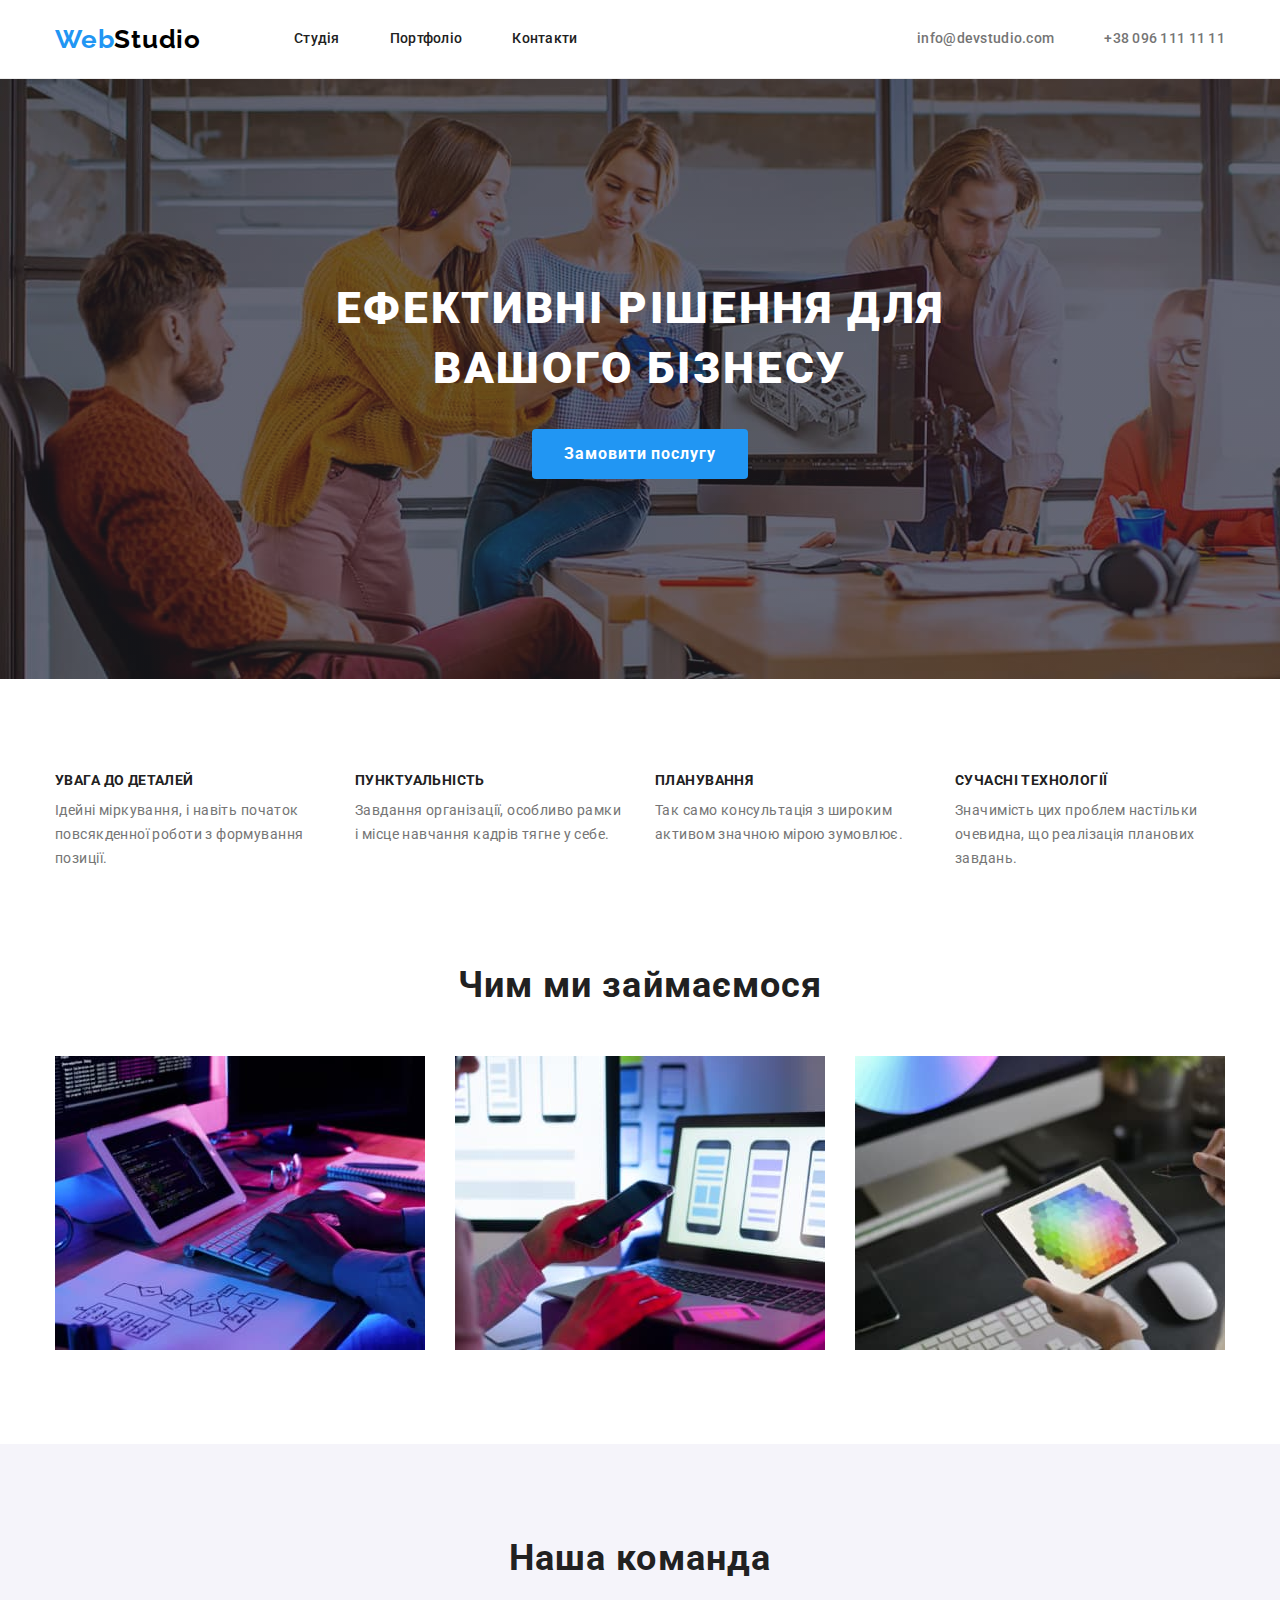
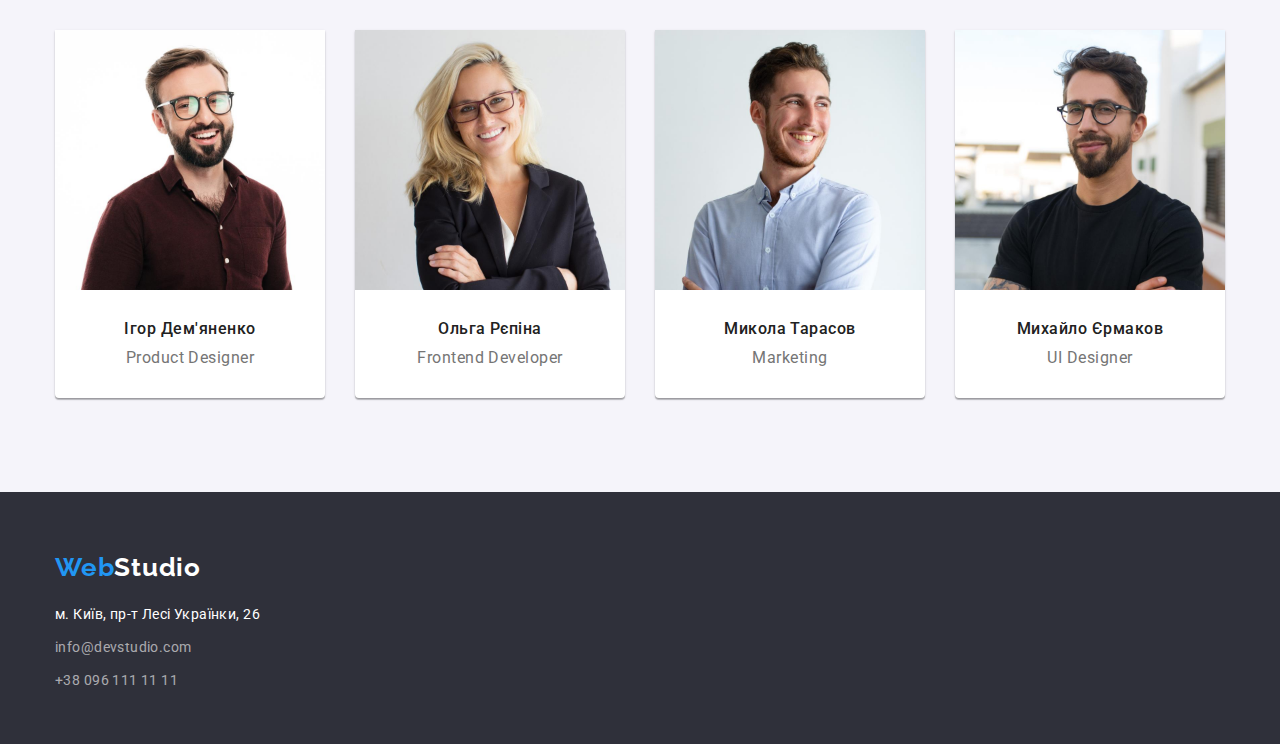
==== index.html @ 0ee0a154 "start" ====
<!DOCTYPE html>
<html lang="uk">
  <head>
    <meta charset="UTF-8" />
    <meta http-equiv="X-UA-Compatible" content="IE=edge" />
    <meta name="viewport" content="width=device-width, initial-scale=1.0" />
    <title>Студія</title>
    <link rel="preconnect" href="https://fonts.googleapis.com" />
    <link rel="preconnect" href="https://fonts.gstatic.com" crossorigin />
    <link
      href="https://fonts.googleapis.com/css2?family=Raleway:wght@700&family=Roboto:wght@400;500;700;900&display=swap"
      rel="stylesheet"
    />
    <link
      rel="stylesheet"
      href="https://cdnjs.cloudflare.com/ajax/libs/modern-normalize/1.1.0/modern-normalize.min.css"
    />
    <link rel="stylesheet" href="./css/styles.css" />
  </head>
  <body>
    <!-- Шапка -->
    <header>
      <!-- навігація -->
      <div class="container header-main">
        <nav class="main-nav">
          <a href="./index.html" class="logo">Web<span class="black-logo">Studio</span></a>
          <ul class="site-nav">
            <li class="item"><a class="nav-link" href="./index.html">Студія</a></li>
            <li class="item"><a class="nav-link" href="./portfolio.html">Портфоліо</a></li>
            <li class="item"><a class="nav-link" href="#">Контакти</a></li>
          </ul>
        </nav>
        <ul class="contact">
          <!-- контакти -->
          <li class="item">
            <a class="contact-item" href="mailto:info@devstudio.com">info@devstudio.com</a>
          </li>
          <li class="item">
            <a class="contact-item" href="tel:+380961111111">+38 096 111 11 11</a>
          </li>
        </ul>
      </div>
    </header>
    <main>
      <!-- Герой -->
      <section class="section hero-section">
        <div class="container">
          <h1>
            Ефективні рішення для <br />
            вашого бізнесу
          </h1>
          <button type="button" class="button-hero">Замовити послугу</button>
        </div>
      </section>
      <!-- Переваги -->
      <section class="section benefits-section">
        <h2 class="visually-hidden">Переваги</h2>
        <div class="container">
          <ul class="benefits-list">
            <li class="benefits-item">
              <h3 class="benefits-title">Увага до деталей</h3>
              <p class="benefits-text">
                Ідейні міркування, і навіть початок повсякденної роботи з формування позиції.
              </p>
            </li>
            <li class="benefits-item">
              <h3 class="benefits-title">Пунктуальність</h3>
              <p class="benefits-text">
                Завдання організації, особливо рамки і місце навчання кадрів тягне у себе.
              </p>
            </li>
            <li class="benefits-item">
              <h3 class="benefits-title">Планування</h3>
              <p class="benefits-text">
                Так само консультація з широким активом значною мірою зумовлює.
              </p>
            </li>
            <li class="benefits-item">
              <h3 class="benefits-title">Сучасні технології</h3>
              <p class="benefits-text">
                Значимість цих проблем настільки очевидна, що реалізація планових завдань.
              </p>
            </li>
          </ul>
        </div>
      </section>
      <!-- Чим ми займаємося -->
      <section class="section">
        <div class="container">
          <h2>Чим ми займаємося</h2>
          <ul class="doing">
            <li class="doing-item">
              <img src="./images/box1.jpg" alt="Пише код за клавіатурою" width="370" />
            </li>
            <li class="doing-item">
              <img src="./images/box2.jpg" alt="Створення UI/UX для смартфонів" width="370" />
            </li>
            <li class="doing-item">
              <img src="./images/box3.jpg" alt="Палітра на планшеті" width="370" />
            </li>
          </ul>
        </div>
      </section>
      <!-- Наша команда -->
      <section class="section team-section">
        <div class="container">
          <h2>Наша команда</h2>
          <!-- карточки команди -->
          <ul class="team">
            <li class="team-item">
              <img src="./images/team1.jpg" alt="Бородань в окулярах посміхається" width="270" />
              <div class="team-signature">
                <h3 class="team-title">Ігор Дем'яненко</h3>
                <p class="team-text">Product Designer</p>
              </div>
            </li>
            <li class="team-item">
              <img src="./images/team2.jpg" alt="Блондинка в окулярах" width="270" />
              <div class="team-signature">
                <h3 class="team-title">Ольга Рєпіна</h3>
                <p class="team-text">Frontend Developer</p>
              </div>
            </li>
            <li class="team-item">
              <img src="./images/team3.jpg" alt="Чоловік посміхається" width="270" />
              <div class="team-signature">
                <h3 class="team-title">Микола Тарасов</h3>
                <p class="team-text">Marketing</p>
              </div>
            </li>
            <li class="team-item">
              <img src="./images/team4.jpg" alt="Бородань в окулярах" width="270" />
              <div class="team-signature">
                <h3 class="team-title">Михайло Єрмаков</h3>
                <p class="team-text">UI Designer</p>
              </div>
            </li>
          </ul>
        </div>
      </section>
    </main>
    <footer class="footer">
      <div class="container">
        <a href="./index.html" class="logo logo-footer"
          >Web<span class="white-logo">Studio</span></a
        >
        <address>
          <ul class="footer-list">
            <li class="footer-list-item">
              <a
                class="address-footer"
                href="https://goo.gl/maps/CPtrU1FHBa2aNyZL9"
                target="_blank"
                rel="noopener noreferrer nofollow"
                >м. Київ, пр-т Лесі Українки, 26</a
              >
            </li>
            <li class="footer-list-item">
              <a class="contact-footer" href="mailto:info@devstudio.com">info@devstudio.com</a>
            </li>
            <li class="footer-list-item">
              <a class="contact-footer" href="tel:+380961111111">+38 096 111 11 11</a>
            </li>
          </ul>
        </address>
      </div>
    </footer>
  </body>
</html>
---- css/styles.css ----
:root {
  --primary-text-color: #212121;
  --secondary-text-color: #757575;
  --accent-color: #2196f3;
  --logo-black: #000000;
  --logo-white: #ffffff;
  --stroke-color: #eeeeee;
  --text-color-in-footer: rgba(255, 255, 255, 0.6);
  --bg-primary-color: #2f303a;
  --white-color: #ffffff;
  --bg-secondary-color: #f5f4fa;
  --border-color: #ececec;

  --hero-transperent-color:  rgba(47, 48, 58, 0.4);
}

body {
  font-family: Roboto, sans-serif;
  color: var(--primary-text-color);
}

h1,
h2,
h3,
h4,
h5,
h6,
p,
ul {
  margin: 0;
  padding: 0;
  font-weight: normal;
}

ul {
  list-style: none;
}

img {
  display: block;
  max-width: 100%;
  height: auto;
}

header {
  background: var(--white-color);
  border-bottom: solid 1px var(--border-color);
}

.logo {
  display: inline-block;
  color: var(--accent-color);
  font-family: 'Raleway';
  font-weight: 700;
  font-size: 26px;
  line-height: 1.19;
  letter-spacing: 0.03em;
  text-decoration: none;
}
.black-logo {
  display: inline-block;
  color: var(--logo-black);
}
.white-logo {
  display: inline-block;
  color: var(--logo-white);
}

li {
  list-style-type: none;
}

.nav-link {
  display: block;
  padding-top: 31px;
  padding-bottom: 31px;

  color: var(--primary-text-color);

  text-decoration: none;
  font-weight: 500;
  font-size: 14px;
  line-height: 1.14;
  letter-spacing: 0.02em;
}

.nav-link:hover,
.nav-link:focus {
  color: var(--accent-color);
}

.contact {
  display: flex;
  margin-left: auto;
}
.contact-item {
  display: block;
  padding-top: 31px;
  padding-bottom: 31px;

  color: var(--secondary-text-color);

  text-decoration: none;
  font-weight: 500;
  font-size: 14px;
  line-height: 1.14;
  letter-spacing: 0.02em;
}
.contact-item:hover,
.contact-item:focus {
  color: var(--accent-color);
}

.footer {
  background-color: var(--bg-primary-color);
  height: 252px;
  padding-top: 60px;
}
.address-footer {
  color: var(--logo-white);
  font-style: normal;
  font-size: 14px;
  line-height: 1.71;
  letter-spacing: 0.03em;
  text-decoration: none;
}
.address-footer:hover,
.address-footer:focus {
  color: var(--accent-color);
}
.contact-footer {
  color: var(--text-color-in-footer);
  font-style: normal;
  font-size: 14px;
  line-height: 1.71;
  letter-spacing: 0.03em;
  text-decoration: none;
}
.contact-footer:hover,
.contact-footer:focus {
  color: var(--accent-color);
}

.logo-footer {
  margin-bottom: 20px;
}
.footer-list .footer-list-item:not(:last-child) {
  margin-bottom: 9px;
}

/* Контейнер */
.container {
  width: 1200px;
  margin: 0 auto;
  padding: 0 15px;
  /* outline: solid 2px tomato; */
}
/* Хедер */
.site-nav,
.main-nav {
  display: flex;
  align-items: center;
}
.site-nav {
  display: flex;
  align-items: center;
  margin-left: 93px;
}
.header-main {
  display: flex;
  align-items: center;
}
.site-nav .item:not(:last-child) {
  margin-right: 50px;
}
.contact .item:not(:last-child) {
  margin-right: 50px;
}
.section {
  padding: 94px 0;
}
/* Герой */
.hero-section {
  align-items: center;

background-image: linear-gradient( rgba(47, 48, 58, 0.4),  rgba(47, 48, 58, 0.4)),  url(../images/heroimage.jpg);  
max-width: 1600px;
height: 600px;
margin: 0 auto;
  padding: 200px 0;
}

h1 {
  font-weight: 900;
  font-size: 44px;
  line-height: 1.36;
  text-align: center;
  letter-spacing: 0.06em;
  text-transform: uppercase;
  color: var(--white-color);
  margin-top: 0;
  margin-bottom: 30px;
}

.button-hero {
  color: var(--white-color);
  background-color: var(--accent-color);
  cursor: pointer;
  border: 0;
  width: 216px;
  height: 50px;
  border-radius: 4px;
  font-weight: 700;
  font-size: 16px;
  line-height: 1.87;
  text-align: center;
  display: block;
  letter-spacing: 0.06em;
  margin: auto;
}

/* Переваги */
.benefits-section {
  padding-bottom: 0;
}
.visually-hidden {
  position: absolute;
  white-space: nowrap;
  width: 1px;
  height: 1px;
  overflow: hidden;
  border: 0;
  padding: 0;
  clip: rect(0 0 0 0);
  clip-path: inset(50%);
  margin: -1px;
}

.benefits-list {
  display: flex;
}

.benefits-list .benefits-item:not(:last-child) {
  margin-right: 30px;
}
.benefits-item {
  width: 270px;
}

.benefits-title {
  font-family: 'Roboto';
  font-weight: 700;
  font-size: 14px;
  line-height: 1.14;
  letter-spacing: 0.03em;
  text-transform: uppercase;
  margin-bottom: 10px;
}

.benefits-text {
  font-size: 14px;
  line-height: 1.71;
  letter-spacing: 0.03em;
  color: var(--secondary-text-color);
}

/* Чим ми займаємось */
h2 {
  font-weight: 700;
  font-size: 36px;
  line-height: 1.16;
  text-align: center;
  letter-spacing: 0.03em;
  margin-bottom: 50px;
}
.doing {
  display: flex;
}
.doing .doing-item:not(:last-child) {
  margin-right: 30px;
}

/* Наша команда */
.team-section {
  background-color: var(--bg-secondary-color);
}

.team {
  display: flex;
}
.team-item {
  width: 270px;
  background-color: var(--white-color);
  box-shadow: 0px 1px 3px rgba(0, 0, 0, 0.12), 0px 1px 1px rgba(0, 0, 0, 0.14),
    0px 2px 1px rgba(0, 0, 0, 0.2);
  border-radius: 0px 0px 4px 4px;
}
.team .team-item:not(:last-child) {
  margin-right: 30px;
}

.team-title {
  font-weight: 500;
  font-size: 16px;
  line-height: 1.18;
  text-align: center;
  letter-spacing: 0.03em;
  margin-bottom: 10px;
}

.team-text {
  font-size: 16px;
  line-height: 1.18;
  text-align: center;
  letter-spacing: 0.03em;
  color: var(--secondary-text-color);
}
.team-signature {
  padding: 30px 0;
}

/* Портфоліо */

/* Кнопки портфоліо */

.button-filter {
  color: var(--primary-text-color);
  background-color: var(--bg-secondary-color);
  cursor: pointer;
  border: 0;
  font-weight: 500;
  font-size: 16px;
  line-height: 1.62;
  text-align: center;
  letter-spacing: 0.03em;
  border-radius: 4px;
  padding: 6px 22px;
}
.button-filter:hover,
.button-filter:focus {
  color: var(--white-color);
  background-color: var(--accent-color);
  box-shadow: 0px 3px 1px rgba(0, 0, 0, 0.1), 0px 1px 2px rgba(0, 0, 0, 0.08),
    0px 2px 2px rgba(0, 0, 0, 0.12);
}
.buttons-portfolio {
  display: flex;
  justify-content: center;
  margin-bottom: 50px;
}
.buttons-item:not(:last-child) {
  margin-right: 8px;
}

/* Картки портфоліо */
.card-sign {
  padding: 20px 24px;
}
.card-title {
  width: 322px;
  font-weight: 700;
  font-size: 18px;
  line-height: 2;
  letter-spacing: 0.06em;
  margin-bottom: 4px;
}
.card-text {
  width: 322px;
  font-size: 16px;
  line-height: 1.87;
  letter-spacing: 0.03em;
  color: var(--secondary-text-color);
}

.cards-portfolio {
  display: flex;
  flex-wrap: wrap;
}
.cards-item {
  width: 370px;
  height: 404px;

  background: var(--white-color);
  border: 1px solid var(--stroke-color);
  margin-right: 30px;
  margin-bottom: 30px;
}
.cards-item:nth-child(3n) {
  margin-right: 0;
}
.cards-item:nth-last-child(-n + 3) {
  margin-bottom: 0;
}
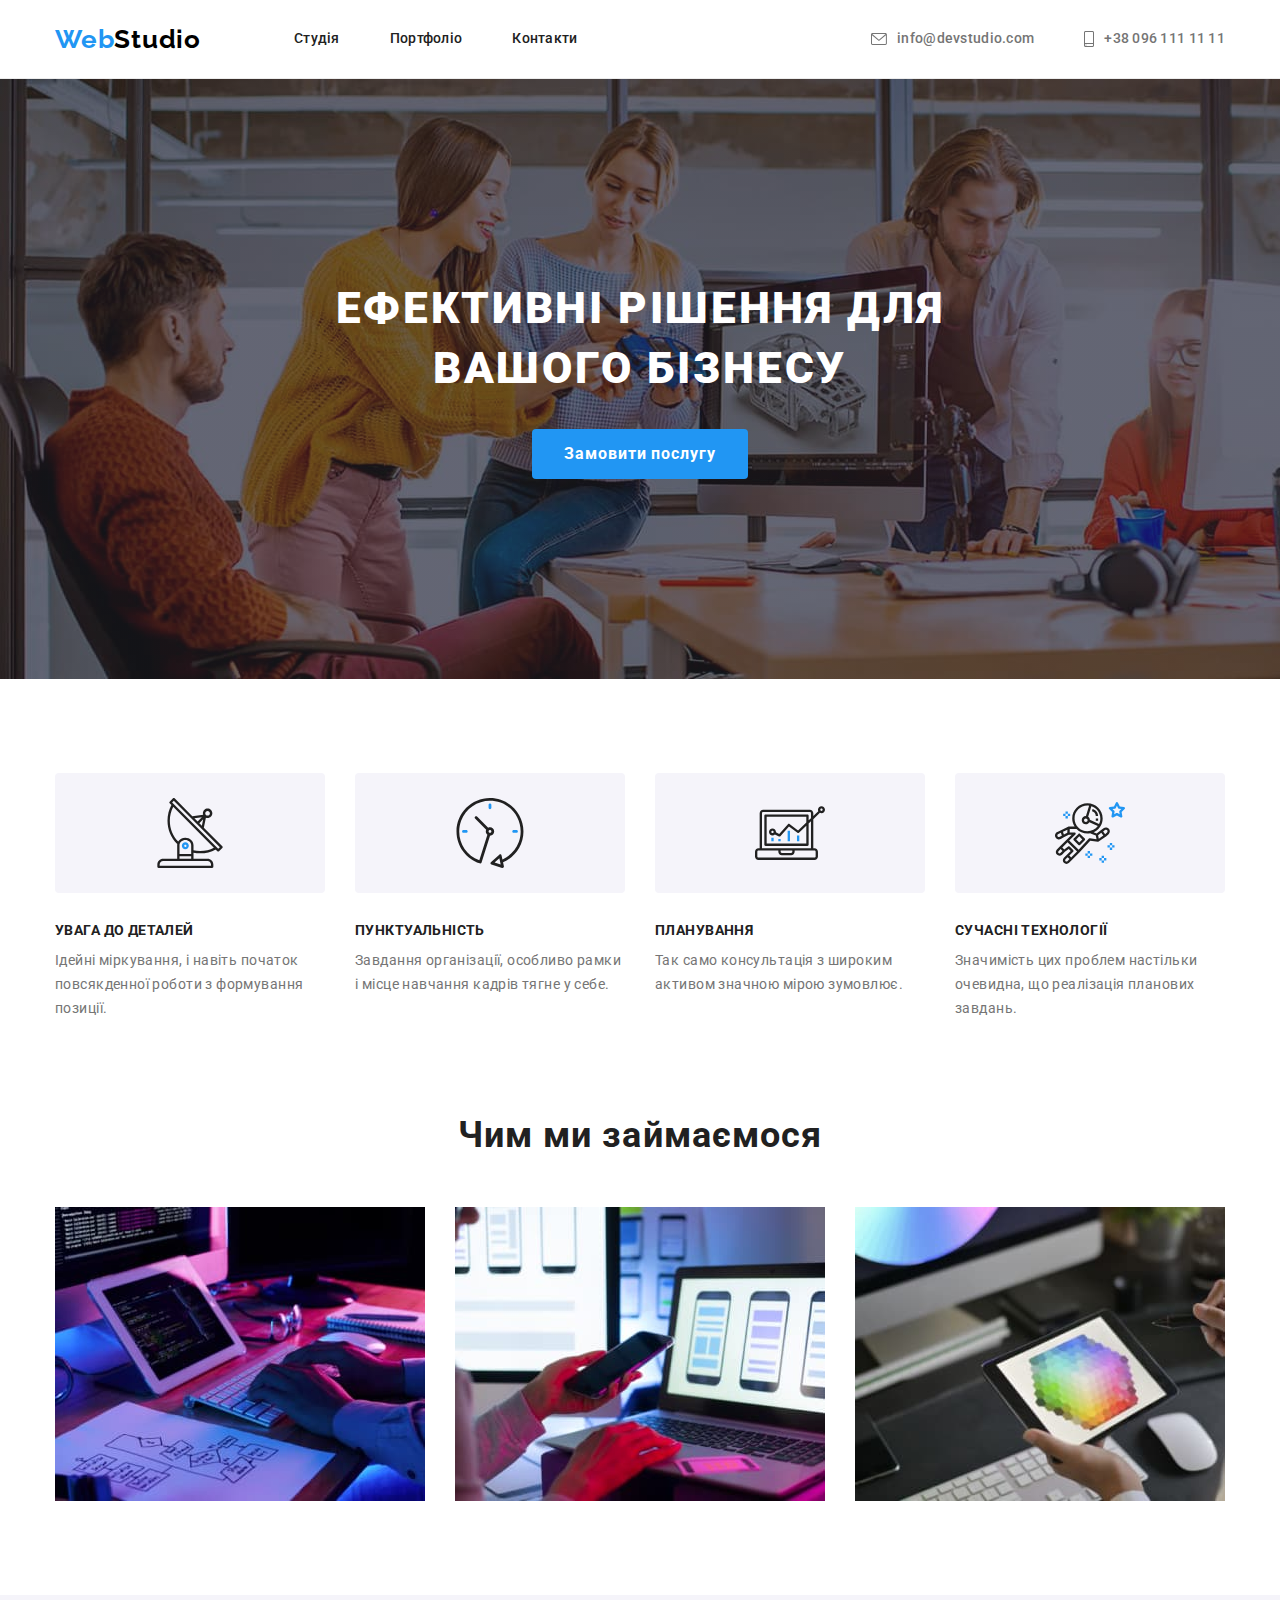
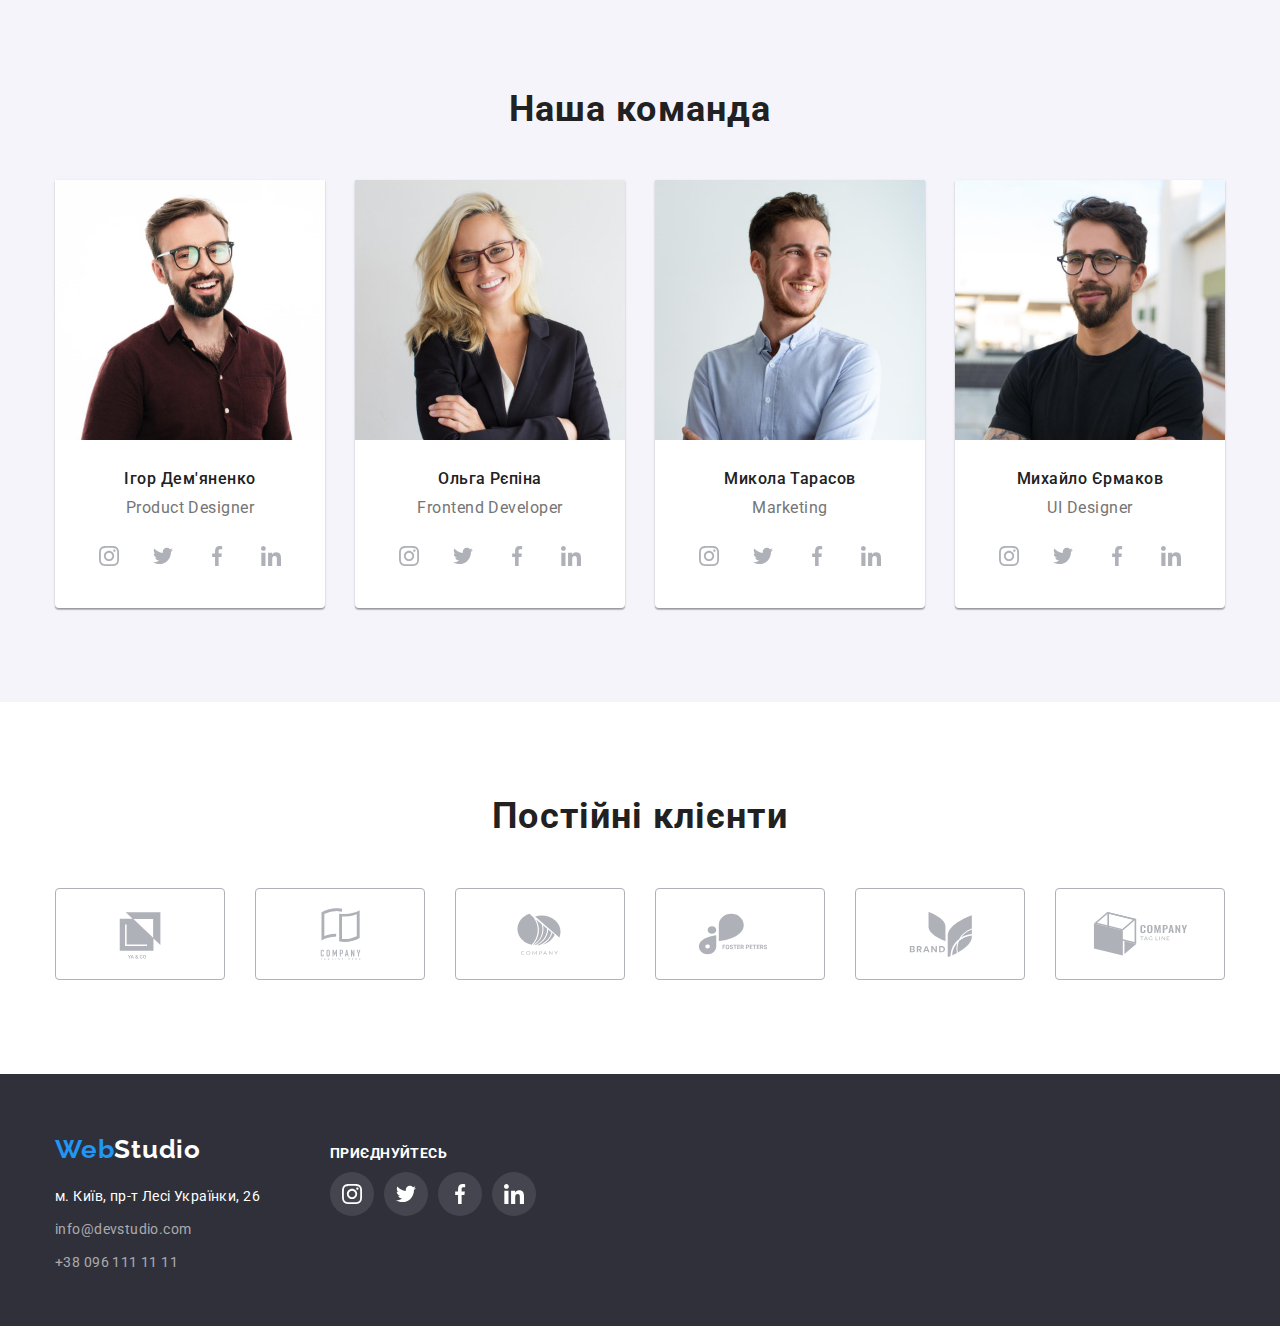
==== commit 12f2133c: "дзшка 04" ====
--- a/index.html
+++ b/index.html
@@ -33,10 +33,18 @@
         <ul class="contact">
           <!-- контакти -->
           <li class="item">
-            <a class="contact-item" href="mailto:info@devstudio.com">info@devstudio.com</a>
+            <a class="contact-item" href="mailto:info@devstudio.com"
+              ><svg class="icon-envelope" width="16" height="12">
+                <use href="./images/icons.svg#icon-envelope"></use></svg
+              >info@devstudio.com
+            </a>
           </li>
           <li class="item">
-            <a class="contact-item" href="tel:+380961111111">+38 096 111 11 11</a>
+            <a class="contact-item" href="tel:+380961111111"
+              ><svg class="icon-envelope" width="10" height="16">
+                <use href="./images/icons.svg#icon-smartphone"></use></svg
+              >+38 096 111 11 11</a
+            >
           </li>
         </ul>
       </div>
@@ -58,24 +66,38 @@
         <div class="container">
           <ul class="benefits-list">
             <li class="benefits-item">
+              <div class="thumb">
+                <svg class="icon-benefits"><use href="./images/icons.svg#icon-antenna"></use></svg>
+              </div>
               <h3 class="benefits-title">Увага до деталей</h3>
               <p class="benefits-text">
                 Ідейні міркування, і навіть початок повсякденної роботи з формування позиції.
               </p>
             </li>
             <li class="benefits-item">
+              <div class="thumb">
+                <svg class="icon-benefits"><use href="./images/icons.svg#icon-clock"></use></svg>
+              </div>
               <h3 class="benefits-title">Пунктуальність</h3>
               <p class="benefits-text">
                 Завдання організації, особливо рамки і місце навчання кадрів тягне у себе.
               </p>
             </li>
             <li class="benefits-item">
+              <div class="thumb">
+                <svg class="icon-benefits"><use href="./images/icons.svg#icon-diagram"></use></svg>
+              </div>
               <h3 class="benefits-title">Планування</h3>
               <p class="benefits-text">
                 Так само консультація з широким активом значною мірою зумовлює.
               </p>
             </li>
             <li class="benefits-item">
+              <div class="thumb">
+                <svg class="icon-benefits">
+                  <use href="./images/icons.svg#icon-astronaut"></use>
+                </svg>
+              </div>
               <h3 class="benefits-title">Сучасні технології</h3>
               <p class="benefits-text">
                 Значимість цих проблем настільки очевидна, що реалізація планових завдань.
@@ -112,6 +134,32 @@
               <div class="team-signature">
                 <h3 class="team-title">Ігор Дем'яненко</h3>
                 <p class="team-text">Product Designer</p>
+                <ul class="social">
+                  <li class="social-item">
+                    <a href="#">
+                      <svg class="social-team-icon">
+                        <use href="./images/icons.svg#icon-instagram"></use></svg
+                    ></a>
+                  </li>
+                  <li class="social-item">
+                    <a href="#">
+                      <svg class="social-team-icon">
+                        <use href="./images/icons.svg#icon-twitter"></use></svg
+                    ></a>
+                  </li>
+                  <li class="social-item">
+                    <a href="#">
+                      <svg class="social-team-icon">
+                        <use href="./images/icons.svg#icon-facebook"></use></svg
+                    ></a>
+                  </li>
+                  <li class="social-item">
+                    <a href="#">
+                      <svg class="social-team-icon">
+                        <use href="./images/icons.svg#icon-linkedin"></use></svg
+                    ></a>
+                  </li>
+                </ul>
               </div>
             </li>
             <li class="team-item">
@@ -119,50 +167,195 @@
               <div class="team-signature">
                 <h3 class="team-title">Ольга Рєпіна</h3>
                 <p class="team-text">Frontend Developer</p>
-              </div>
+               <ul class="social">
+                  <li class="social-item">
+                    <a href="#">
+                      <svg class="social-team-icon">
+                        <use href="./images/icons.svg#icon-instagram"></use></svg
+                    ></a>
+                  </li>
+                  <li class="social-item">
+                    <a href="#">
+                      <svg class="social-team-icon">
+                        <use href="./images/icons.svg#icon-twitter"></use></svg
+                    ></a>
+                  </li>
+                  <li class="social-item">
+                    <a href="#">
+                      <svg class="social-team-icon">
+                        <use href="./images/icons.svg#icon-facebook"></use></svg
+                    ></a>
+                  </li>
+                  <li class="social-item">
+                    <a href="#">
+                      <svg class="social-team-icon">
+                        <use href="./images/icons.svg#icon-linkedin"></use></svg
+                    ></a>
+                  </li>
+                </ul></div>
             </li>
             <li class="team-item">
               <img src="./images/team3.jpg" alt="Чоловік посміхається" width="270" />
               <div class="team-signature">
                 <h3 class="team-title">Микола Тарасов</h3>
                 <p class="team-text">Marketing</p>
-              </div>
+               <ul class="social">
+                  <li class="social-item">
+                    <a href="#">
+                      <svg class="social-team-icon">
+                        <use href="./images/icons.svg#icon-instagram"></use></svg
+                    ></a>
+                  </li>
+                  <li class="social-item">
+                    <a href="#">
+                      <svg class="social-team-icon">
+                        <use href="./images/icons.svg#icon-twitter"></use></svg
+                    ></a>
+                  </li>
+                  <li class="social-item">
+                    <a href="#">
+                      <svg class="social-team-icon">
+                        <use href="./images/icons.svg#icon-facebook"></use></svg
+                    ></a>
+                  </li>
+                  <li class="social-item">
+                    <a href="#">
+                      <svg class="social-team-icon">
+                        <use href="./images/icons.svg#icon-linkedin"></use></svg
+                    ></a>
+                  </li>
+                </ul></div>
             </li>
             <li class="team-item">
               <img src="./images/team4.jpg" alt="Бородань в окулярах" width="270" />
               <div class="team-signature">
                 <h3 class="team-title">Михайло Єрмаков</h3>
                 <p class="team-text">UI Designer</p>
-              </div>
+               <ul class="social">
+                  <li class="social-item">
+                    <a href="#">
+                      <svg class="social-team-icon">
+                        <use href="./images/icons.svg#icon-instagram"></use></svg
+                    ></a>
+                  </li>
+                  <li class="social-item">
+                    <a href="#">
+                      <svg class="social-team-icon">
+                        <use href="./images/icons.svg#icon-twitter"></use></svg
+                    ></a>
+                  </li>
+                  <li class="social-item">
+                    <a href="#">
+                      <svg class="social-team-icon">
+                        <use href="./images/icons.svg#icon-facebook"></use></svg
+                    ></a>
+                  </li>
+                  <li class="social-item">
+                    <a href="#">
+                      <svg class="social-team-icon">
+                        <use href="./images/icons.svg#icon-linkedin"></use></svg
+                    ></a>
+                  </li>
+                </ul></div>
+            </li>
+          </ul>
+        </div>
+      </section>
+      <!-- Постійні клієнти -->
+      <section class="section">
+        <div class="container">
+          <h2>Постійні клієнти</h2>
+          <ul class="client-list">
+            <li class="client-item">
+              <a class="client-button" href=""
+                ><svg class="client-icon"><use href="./images/icons.svg#icon-comlogo1"></use></svg
+              ></a>
+            </li>
+            <li class="client-item">
+              <a class="client-button" href=""
+                ><svg class="client-icon"><use href="./images/icons.svg#icon-comlogo2"></use></svg
+              ></a>
+            </li>
+            <li class="client-item">
+              <a class="client-button" href=""
+                ><svg class="client-icon"><use href="./images/icons.svg#icon-comlogo3"></use></svg
+              ></a>
+            </li>
+            <li class="client-item">
+              <a class="client-button" href=""
+                ><svg class="client-icon"><use href="./images/icons.svg#icon-comlogo4"></use></svg
+              ></a>
+            </li>
+            <li class="client-item">
+              <a class="client-button" href=""
+                ><svg class="client-icon"><use href="./images/icons.svg#icon-comlogo5"></use></svg
+              ></a>
+            </li>
+            <li class="client-item">
+              <a class="client-button" href=""
+                ><svg class="client-icon"><use href="./images/icons.svg#icon-comlogo6"></use></svg
+              ></a>
             </li>
           </ul>
         </div>
       </section>
     </main>
+    <!-- Футер -->
     <footer class="footer">
-      <div class="container">
-        <a href="./index.html" class="logo logo-footer"
-          >Web<span class="white-logo">Studio</span></a
-        >
-        <address>
-          <ul class="footer-list">
-            <li class="footer-list-item">
-              <a
-                class="address-footer"
-                href="https://goo.gl/maps/CPtrU1FHBa2aNyZL9"
-                target="_blank"
-                rel="noopener noreferrer nofollow"
-                >м. Київ, пр-т Лесі Українки, 26</a
-              >
-            </li>
-            <li class="footer-list-item">
-              <a class="contact-footer" href="mailto:info@devstudio.com">info@devstudio.com</a>
-            </li>
-            <li class="footer-list-item">
-              <a class="contact-footer" href="tel:+380961111111">+38 096 111 11 11</a>
-            </li>
-          </ul>
-        </address>
+      <div class="container join">
+        <div>
+          <a href="./index.html" class="logo logo-footer"
+            >Web<span class="white-logo">Studio</span></a
+          >
+          <address>
+            <ul class="footer-list">
+              <li class="footer-list-item">
+                <a
+                  class="address-footer"
+                  href="https://goo.gl/maps/CPtrU1FHBa2aNyZL9"
+                  target="_blank"
+                  rel="noopener noreferrer nofollow"
+                  >м. Київ, пр-т Лесі Українки, 26</a
+                >
+              </li>
+              <li class="footer-list-item">
+                <a class="contact-footer" href="mailto:info@devstudio.com">info@devstudio.com</a>
+              </li>
+              <li class="footer-list-item">
+                <a class="contact-footer" href="tel:+380961111111">+38 096 111 11 11</a>
+              </li>
+            </ul>
+          </address>
+        </div>
+        <div class="join-us-container">
+          <p class="text-join">приєднуйтесь</p>
+          <ul class="social-footer-list">
+            <li class="social-footer-item">
+              <a class="social-footer-logo" href="#">
+                <svg class="social-footer-icon">
+                  <use href="./images/icons.svg#icon-instagram"></use></svg
+              ></a>
+            </li>
+            <li class="social-footer-item">
+              <a href="#">
+                <svg class="social-footer-icon">
+                  <use href="./images/icons.svg#icon-twitter"></use></svg
+              ></a>
+            </li>
+            <li class="social-footer-item">
+              <a href="#">
+                <svg class="social-footer-icon">
+                  <use href="./images/icons.svg#icon-facebook"></use></svg
+              ></a>
+            </li>
+            <li class="social-footer-item">
+              <a href="#">
+                <svg class="social-footer-icon">
+                  <use href="./images/icons.svg#icon-linkedin"></use></svg
+              ></a>
+            </li>
+          </ul>
+        </div>
       </div>
     </footer>
   </body>
--- a/css/styles.css
+++ b/css/styles.css
@@ -10,8 +10,10 @@
   --white-color: #ffffff;
   --bg-secondary-color: #f5f4fa;
   --border-color: #ececec;
-
-  --hero-transperent-color:  rgba(47, 48, 58, 0.4);
+  --client-logo-color: #afb1b8;
+
+  --hero-transperent-color: rgba(47, 48, 58, 0.4);
+  --footer-social-icon-bg: rgba(255, 255, 255, 0.1);
 }
 
 body {
@@ -70,84 +72,6 @@
   list-style-type: none;
 }
 
-.nav-link {
-  display: block;
-  padding-top: 31px;
-  padding-bottom: 31px;
-
-  color: var(--primary-text-color);
-
-  text-decoration: none;
-  font-weight: 500;
-  font-size: 14px;
-  line-height: 1.14;
-  letter-spacing: 0.02em;
-}
-
-.nav-link:hover,
-.nav-link:focus {
-  color: var(--accent-color);
-}
-
-.contact {
-  display: flex;
-  margin-left: auto;
-}
-.contact-item {
-  display: block;
-  padding-top: 31px;
-  padding-bottom: 31px;
-
-  color: var(--secondary-text-color);
-
-  text-decoration: none;
-  font-weight: 500;
-  font-size: 14px;
-  line-height: 1.14;
-  letter-spacing: 0.02em;
-}
-.contact-item:hover,
-.contact-item:focus {
-  color: var(--accent-color);
-}
-
-.footer {
-  background-color: var(--bg-primary-color);
-  height: 252px;
-  padding-top: 60px;
-}
-.address-footer {
-  color: var(--logo-white);
-  font-style: normal;
-  font-size: 14px;
-  line-height: 1.71;
-  letter-spacing: 0.03em;
-  text-decoration: none;
-}
-.address-footer:hover,
-.address-footer:focus {
-  color: var(--accent-color);
-}
-.contact-footer {
-  color: var(--text-color-in-footer);
-  font-style: normal;
-  font-size: 14px;
-  line-height: 1.71;
-  letter-spacing: 0.03em;
-  text-decoration: none;
-}
-.contact-footer:hover,
-.contact-footer:focus {
-  color: var(--accent-color);
-}
-
-.logo-footer {
-  margin-bottom: 20px;
-}
-.footer-list .footer-list-item:not(:last-child) {
-  margin-bottom: 9px;
-}
-
 /* Контейнер */
 .container {
   width: 1200px;
@@ -156,6 +80,25 @@
   /* outline: solid 2px tomato; */
 }
 /* Хедер */
+.nav-link {
+  display: block;
+  padding-top: 31px;
+  padding-bottom: 31px;
+
+  color: var(--primary-text-color);
+
+  text-decoration: none;
+  font-weight: 500;
+  font-size: 14px;
+  line-height: 1.14;
+  letter-spacing: 0.02em;
+}
+
+.nav-link:hover,
+.nav-link:focus {
+  color: var(--accent-color);
+}
+
 .site-nav,
 .main-nav {
   display: flex;
@@ -179,14 +122,42 @@
 .section {
   padding: 94px 0;
 }
+.contact {
+  display: flex;
+  margin-left: auto;
+  color: var(--secondary-text-color);
+}
+.contact-item {
+  display: inline-block;
+  display: flex;
+  align-items: center;
+  padding-top: 31px;
+  padding-bottom: 31px;
+  color: var(--secondary-text-color);
+  text-decoration: none;
+  font-weight: 500;
+  font-size: 14px;
+  line-height: 1.14;
+  letter-spacing: 0.02em;
+}
+.contact-item:hover,
+.contact-item:focus {
+  color: var(--accent-color);
+}
+.icon-envelope {
+  margin-right: 10px;
+  fill: currentColor;
+}
+
 /* Герой */
 .hero-section {
   align-items: center;
-
-background-image: linear-gradient( rgba(47, 48, 58, 0.4),  rgba(47, 48, 58, 0.4)),  url(../images/heroimage.jpg);  
-max-width: 1600px;
-height: 600px;
-margin: 0 auto;
+  background-color: var(--bg-primary-color);
+  background-image: linear-gradient(rgba(47, 48, 58, 0.4), rgba(47, 48, 58, 0.4)),
+    url(../images/heroimage.jpg);
+  max-width: 1600px;
+  height: 600px;
+  margin: 0 auto;
   padding: 200px 0;
 }
 
@@ -246,6 +217,42 @@
 .benefits-item {
   width: 270px;
 }
+.thumb {
+  display: block;
+  height: 120px;
+  border-radius: 4px;
+  margin-bottom: 30px;
+  background-color: var(--bg-secondary-color);
+  padding: 25px 100px;
+}
+.icon-benefits {
+  width: 70px;
+  height: 70px;
+}
+/* .benefits-item::before {
+  content: '';
+  display: block;
+  height: 120px;
+  border-radius: 4px;
+  margin-bottom: 30px;
+  background-color: var(--bg-secondary-color);
+  background-repeat: no-repeat;
+  background-position: center;
+}
+
+.icon-antena::before {
+  background-image: url(../images/antenna.svg);
+}
+
+.icon-clock::before {
+  background-image: url(../images/clock.svg);
+}
+.icon-diagram::before {
+  background-image: url(../images/diagram.svg);
+}
+.icon-astranaut::before {
+  background-image: url(../images/astronaut.svg);
+} */
 
 .benefits-title {
   font-family: 'Roboto';
@@ -314,9 +321,69 @@
   text-align: center;
   letter-spacing: 0.03em;
   color: var(--secondary-text-color);
+  margin-bottom: 16px;
 }
 .team-signature {
-  padding: 30px 0;
+  padding: 30px 32px;
+}
+
+.social {
+  display: flex;
+  width: 206px;
+  height: 44px;
+}
+
+.social-item:not(:last-child) {
+  margin-right: 10px;
+}
+.social-item {
+  display: inline-block;
+  width: 44px;
+  height: 44px;
+  border-radius: 50%;
+  padding: 12px;
+  fill: var(--client-logo-color);
+}
+
+.social-team-icon {
+  width: 20px;
+  height: 20px;
+}
+
+.social-item:hover,
+.social-item:focus {
+  background-color: var(--accent-color);
+  fill: var(--white-color);
+}
+
+/* Постійні клієнти */
+.client-list {
+  display: flex;
+}
+.client-item:not(:last-child) {
+  margin-right: 30px;
+}
+
+.client-button {
+  display: inline-block;
+  width: 170px;
+  height: 92px;
+  border: var(--client-logo-color) solid 1px;
+  border-radius: 4px;
+  padding: 16px 32px;
+  color: var(--client-logo-color);
+}
+
+.client-icon {
+  width: 106px;
+  height: 60px;
+  fill: currentColor;
+}
+
+.client-button:hover,
+.client-button:focus {
+  border: var(--accent-color) solid 1px;
+  color: var(--accent-color);
 }
 
 /* Портфоліо */
@@ -391,3 +458,87 @@
 .cards-item:nth-last-child(-n + 3) {
   margin-bottom: 0;
 }
+.cards-item:hover,
+.cards-item:focus {
+  box-shadow: 0px 1px 1px rgba(0, 0, 0, 0.12), 0px 4px 4px rgba(0, 0, 0, 0.06),
+    1px 4px 6px rgba(0, 0, 0, 0.16);
+}
+
+/* Футер */
+.footer {
+  background-color: var(--bg-primary-color);
+  height: 252px;
+  padding-top: 60px;
+}
+.address-footer {
+  color: var(--logo-white);
+  font-style: normal;
+  font-size: 14px;
+  line-height: 1.71;
+  letter-spacing: 0.03em;
+  text-decoration: none;
+}
+.address-footer:hover,
+.address-footer:focus {
+  color: var(--accent-color);
+}
+.contact-footer {
+  color: var(--text-color-in-footer);
+  font-style: normal;
+  font-size: 14px;
+  line-height: 1.71;
+  letter-spacing: 0.03em;
+  text-decoration: none;
+}
+.contact-footer:hover,
+.contact-footer:focus {
+  color: var(--accent-color);
+}
+
+.logo-footer {
+  margin-bottom: 20px;
+}
+.footer-list .footer-list-item:not(:last-child) {
+  margin-bottom: 9px;
+}
+.social-footer-list {
+  display: flex;
+}
+
+.social-footer-item:not(:last-child) {
+  margin-right: 10px;
+}
+.social-footer-item {
+  display: inline-block;
+  width: 44px;
+  height: 44px;
+  border-radius: 50%;
+  background-color: var(--footer-social-icon-bg);
+  padding: 12px;
+}
+.social-footer-item:hover,
+.social-footer-item:focus {
+  background-color: var(--accent-color);
+}
+
+.social-footer-icon {
+  width: 20px;
+  height: 20px;
+  fill: var(--white-color);
+}
+.join-us-container {
+  margin-left: 70px;
+}
+.text-join {
+  font-weight: 700;
+  font-size: 14px;
+  line-height: 1.14;
+  letter-spacing: 0.03em;
+  text-transform: uppercase;
+  color: var(--logo-white);
+  margin-top: 12px;
+  margin-bottom: 10px;
+}
+.join {
+  display: flex;
+}
